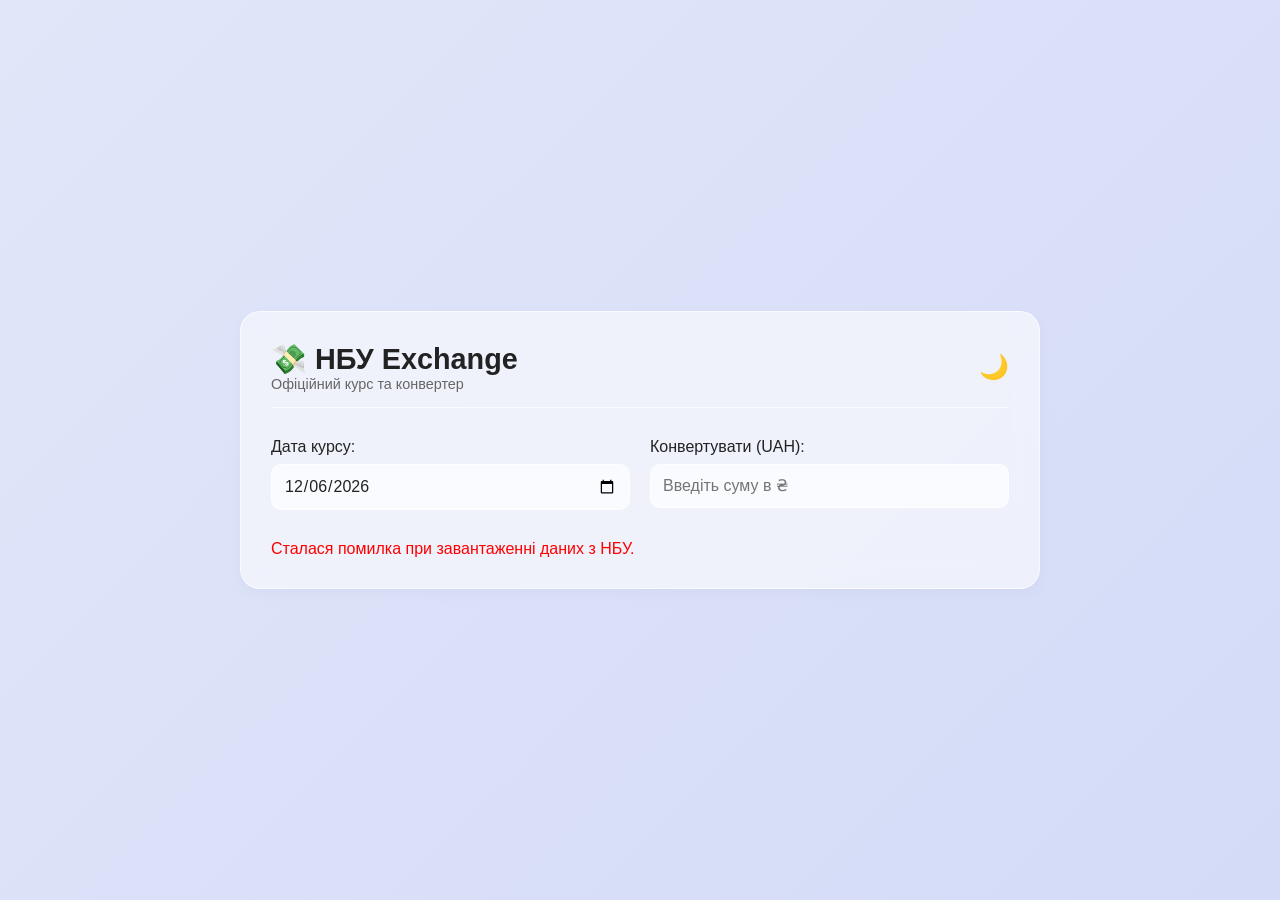
==== Calculator/index.html @ 5b1a69aa "Додано" ====
<!DOCTYPE html>
<html lang="uk" data-theme="light">
<head>
    <meta charset="UTF-8">
    <meta name="viewport" content="width=device-width, initial-scale=1.0">
    <title>НБУ | Курс та Конвертер</title>
    <link rel="stylesheet" href="style.css">
</head>
<body>
    <div class="app-container">
        <header>
            <div class="logo">
                <h1>💸 НБУ Exchange</h1>
                <p>Офіційний курс та конвертер</p>
            </div>
            <button id="theme-toggle" aria-label="Перемкнути тему">🌙</button>
        </header>

        <main>
            <section class="controls">
                <div class="control-group">
                    <label for="date-input">Дата курсу:</label>
                    <input type="date" id="date-input">
                </div>
                <div class="control-group">
                    <label for="uah-input">Конвертувати (UAH):</label>
                    <input type="number" id="uah-input" placeholder="Введіть суму в ₴" min="0">
                </div>
            </section>

            <section class="results">
                <div id="currency-grid" class="currency-grid">
                </div>
            </section>
        </main>
    </div>

    <script src="app.js"></script>
</body>
</html>
---- Calculator/style.css ----
:root {
    --bg-gradient: linear-gradient(135deg, #e1e6f9 0%, #d4dbf7 100%);
    --card-bg: rgba(242, 245, 252, 0.85);
    --text-color: #222222;
    --text-muted: #666666;
    --border: 1px solid rgba(255, 255, 255, 0.6);
    --shadow: 0 4px 15px rgba(0, 0, 0, 0.03);
    --input-bg: rgba(255, 255, 255, 0.7);
    --skeleton-base: rgba(255, 255, 255, 0.5);
    --skeleton-shine: rgba(255, 255, 255, 0.8);
}

[data-theme="dark"] {
    --bg-gradient: linear-gradient(135deg, #0f2027 0%, #203a43 50%, #2c5364 100%);
    --card-bg: rgba(0, 0, 0, 0.3);
    --text-color: #f1f1f1;
    --text-muted: #aaa;
    --border: 1px solid rgba(255, 255, 255, 0.1);
    --shadow: 0 8px 32px 0 rgba(0, 0, 0, 0.4);
    --input-bg: rgba(0, 0, 0, 0.5);
    --skeleton-base: rgba(255, 255, 255, 0.1);
    --skeleton-shine: rgba(255, 255, 255, 0.2);
}

* {
    box-sizing: border-box;
    margin: 0;
    padding: 0;
    font-family: 'Segoe UI', Roboto, Helvetica, Arial, sans-serif;
    transition: background-color 0.3s ease, color 0.3s ease;
}

body {
    min-height: 100vh;
    background: var(--bg-gradient);
    color: var(--text-color);
    display: flex;
    justify-content: center;
    align-items: center;
    padding: 20px;
}

.app-container {
    width: 100%;
    max-width: 800px;
    background: var(--card-bg);
    backdrop-filter: blur(12px);
    -webkit-backdrop-filter: blur(12px);
    border: var(--border);
    border-radius: 20px;
    padding: 30px;
    box-shadow: var(--shadow);
}

header {
    display: flex;
    justify-content: space-between;
    align-items: center;
    margin-bottom: 30px;
    border-bottom: var(--border);
    padding-bottom: 15px;
}

header h1 { font-size: 1.8rem; }
header p { color: var(--text-muted); font-size: 0.9rem; }

#theme-toggle {
    background: none;
    border: none;
    font-size: 1.5rem;
    cursor: pointer;
    transition: transform 0.2s;
}
#theme-toggle:hover { transform: scale(1.1); }

.controls {
    display: flex;
    gap: 20px;
    margin-bottom: 30px;
    flex-wrap: wrap;
}

.control-group {
    flex: 1;
    display: flex;
    flex-direction: column;
    min-width: 200px;
}

label { margin-bottom: 8px; font-weight: 500; }

input {
    padding: 12px;
    border-radius: 10px;
    border: var(--border);
    background: var(--input-bg);
    color: var(--text-color);
    font-size: 1rem;
    outline: none;
}
input:focus { border-color: #8ec5fc; }

.currency-grid {
    display: grid;
    grid-template-columns: repeat(auto-fill, minmax(220px, 1fr));
    gap: 20px;
}

.card {
    background: var(--card-bg);
    border: var(--border);
    border-radius: 12px;
    padding: 20px 24px;
    display: flex;
    flex-direction: column;
    gap: 15px;
    box-shadow: var(--shadow);
}

.card-header {
    display: flex;
    justify-content: space-between;
    align-items: center;
}

.card-header span:first-child {
    font-weight: 800;
    font-size: 1.25rem;
    color: #1a1a1a;
}

.rate { 
    font-size: 1.6rem; 
    font-weight: 300;
    color: #333;
}

.trend-up, .trend-down, .trend-flat {
    display: inline-flex;
    align-items: center;
    justify-content: center;
    width: 22px;
    height: 22px;
    border-radius: 4px;
    color: white;
    font-size: 0.9rem;
    font-weight: bold;
}

.trend-up {
    background-color: #4b8df8;
}

.trend-down {
    background-color: #f44336; 
}

.trend-flat {
    background-color: #9e9e9e;
}

.calc-result { 
    color: var(--text-muted); 
    font-size: 0.9rem; 
    margin-top: auto; 
}

.skeleton {
    background: linear-gradient(90deg, var(--skeleton-base) 25%, var(--skeleton-shine) 50%, var(--skeleton-base) 75%);
    background-size: 200% 100%;
    animation: loading 1.5s infinite;
    border-radius: 8px;
}
.skeleton-text { height: 20px; margin-bottom: 10px; width: 100%; }
.skeleton-title { height: 24px; width: 50%; }

@keyframes loading {
    0% { background-position: 200% 0; }
    100% { background-position: -200% 0; }
}
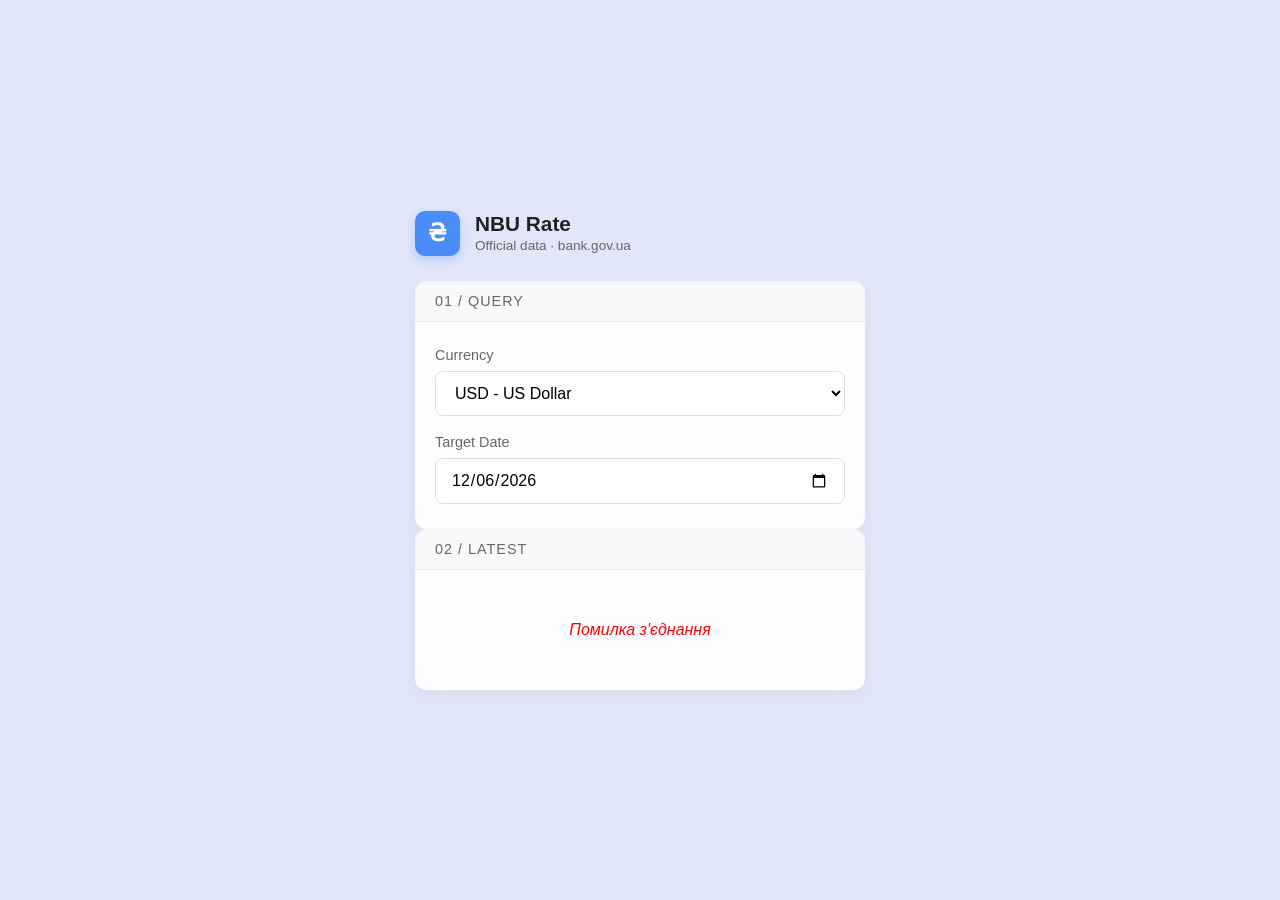
==== commit ce3c69cb: "Додано" ====
--- a/Calculator/index.html
+++ b/Calculator/index.html
@@ -1,40 +1,49 @@
 <!DOCTYPE html>
-<html lang="uk" data-theme="light">
+<html lang="uk">
 <head>
     <meta charset="UTF-8">
     <meta name="viewport" content="width=device-width, initial-scale=1.0">
-    <title>НБУ | Курс та Конвертер</title>
+    <title>NBU Rate</title>
     <link rel="stylesheet" href="style.css">
 </head>
 <body>
-    <div class="app-container">
+    <div class="container">
         <header>
-            <div class="logo">
-                <h1>💸 НБУ Exchange</h1>
-                <p>Офіційний курс та конвертер</p>
+            <div class="brand">
+                <span class="logo">₴</span>
+                <div class="brand-text">
+                    <span class="title">NBU Rate</span>
+                    <span class="subtitle">Official data · bank.gov.ua</span>
+                </div>
             </div>
-            <button id="theme-toggle" aria-label="Перемкнути тему">🌙</button>
         </header>
 
         <main>
-            <section class="controls">
-                <div class="control-group">
-                    <label for="date-input">Дата курсу:</label>
-                    <input type="date" id="date-input">
-                </div>
-                <div class="control-group">
-                    <label for="uah-input">Конвертувати (UAH):</label>
-                    <input type="number" id="uah-input" placeholder="Введіть суму в ₴" min="0">
+            <section class="panel">
+                <div class="panel-header">01 / Query</div>
+                <div class="panel-content">
+                    <div class="form-group">
+                        <label for="currency-select">Currency</label>
+                        <select id="currency-select">
+                            <option value="USD">USD - US Dollar</option>
+                            <option value="EUR">EUR - Euro</option>
+                            <option value="PLN">PLN - Polish Zloty</option>
+                        </select>
+                    </div>
+                    <div class="form-group">
+                        <label for="date-input">Target Date</label>
+                        <input type="date" id="date-input">
+                    </div>
                 </div>
             </section>
 
-            <section class="results">
-                <div id="currency-grid" class="currency-grid">
+            <section class="panel">
+                <div class="panel-header">02 / Latest</div>
+                <div class="panel-content" id="latest-rate-container">
                 </div>
             </section>
         </main>
     </div>
-
     <script src="app.js"></script>
 </body>
 </html>
--- a/Calculator/style.css
+++ b/Calculator/style.css
@@ -1,180 +1,150 @@
 :root {
-    --bg-gradient: linear-gradient(135deg, #e1e6f9 0%, #d4dbf7 100%);
-    --card-bg: rgba(242, 245, 252, 0.85);
-    --text-color: #222222;
+    --bg-main: #e1e6f9;
+    --panel-bg: rgba(255, 255, 255, 0.95);
+    --text-main: #222222;
     --text-muted: #666666;
-    --border: 1px solid rgba(255, 255, 255, 0.6);
-    --shadow: 0 4px 15px rgba(0, 0, 0, 0.03);
-    --input-bg: rgba(255, 255, 255, 0.7);
-    --skeleton-base: rgba(255, 255, 255, 0.5);
-    --skeleton-shine: rgba(255, 255, 255, 0.8);
+    --accent: #4b8df8;
+    --border-radius: 12px;
+    --shadow: 0 8px 20px rgba(0, 0, 0, 0.04);
 }
 
-[data-theme="dark"] {
-    --bg-gradient: linear-gradient(135deg, #0f2027 0%, #203a43 50%, #2c5364 100%);
-    --card-bg: rgba(0, 0, 0, 0.3);
-    --text-color: #f1f1f1;
-    --text-muted: #aaa;
-    --border: 1px solid rgba(255, 255, 255, 0.1);
-    --shadow: 0 8px 32px 0 rgba(0, 0, 0, 0.4);
-    --input-bg: rgba(0, 0, 0, 0.5);
-    --skeleton-base: rgba(255, 255, 255, 0.1);
-    --skeleton-shine: rgba(255, 255, 255, 0.2);
-}
-
-* {
-    box-sizing: border-box;
-    margin: 0;
-    padding: 0;
-    font-family: 'Segoe UI', Roboto, Helvetica, Arial, sans-serif;
-    transition: background-color 0.3s ease, color 0.3s ease;
+* { 
+    box-sizing: border-box; 
+    margin: 0; 
+    padding: 0; 
+    font-family: 'Segoe UI', Tahoma, sans-serif; 
 }
 
 body {
-    min-height: 100vh;
-    background: var(--bg-gradient);
-    color: var(--text-color);
+    background: var(--bg-main);
+    color: var(--text-main);
     display: flex;
     justify-content: center;
     align-items: center;
+    min-height: 100vh;
     padding: 20px;
 }
 
-.app-container {
+.container {
     width: 100%;
-    max-width: 800px;
-    background: var(--card-bg);
-    backdrop-filter: blur(12px);
-    -webkit-backdrop-filter: blur(12px);
-    border: var(--border);
-    border-radius: 20px;
-    padding: 30px;
-    box-shadow: var(--shadow);
+    max-width: 450px;
+    display: flex;
+    flex-direction: column;
+    gap: 20px;
 }
 
 header {
     display: flex;
-    justify-content: space-between;
     align-items: center;
-    margin-bottom: 30px;
-    border-bottom: var(--border);
-    padding-bottom: 15px;
+    margin-bottom: 5px;
 }
 
-header h1 { font-size: 1.8rem; }
-header p { color: var(--text-muted); font-size: 0.9rem; }
-
-#theme-toggle {
-    background: none;
-    border: none;
-    font-size: 1.5rem;
-    cursor: pointer;
-    transition: transform 0.2s;
-}
-#theme-toggle:hover { transform: scale(1.1); }
-
-.controls {
-    display: flex;
-    gap: 20px;
-    margin-bottom: 30px;
-    flex-wrap: wrap;
+.brand { 
+    display: flex; 
+    align-items: center; 
+    gap: 15px; 
 }
 
-.control-group {
-    flex: 1;
-    display: flex;
-    flex-direction: column;
-    min-width: 200px;
+.logo {
+    background: var(--accent);
+    color: white;
+    width: 45px; 
+    height: 45px;
+    display: flex; 
+    justify-content: center; 
+    align-items: center;
+    font-size: 1.5rem; 
+    font-weight: bold; 
+    border-radius: 10px;
+    box-shadow: 0 4px 10px rgba(75, 141, 248, 0.3);
 }
 
-label { margin-bottom: 8px; font-weight: 500; }
+.title { 
+    font-weight: bold; 
+    font-size: 1.3rem; 
+    display: block; 
+}
 
-input {
-    padding: 12px;
-    border-radius: 10px;
-    border: var(--border);
-    background: var(--input-bg);
-    color: var(--text-color);
+.subtitle { 
+    color: var(--text-muted); 
+    font-size: 0.85rem; 
+}
+
+.panel {
+    background: var(--panel-bg);
+    border-radius: var(--border-radius);
+    box-shadow: var(--shadow);
+    overflow: hidden;
+}
+
+.panel-header {
+    background: rgba(0, 0, 0, 0.02);
+    padding: 12px 20px;
+    font-size: 0.9rem;
+    color: var(--text-muted);
+    border-bottom: 1px solid rgba(0,0,0,0.04);
+    text-transform: uppercase;
+    letter-spacing: 1px;
+}
+
+.panel-content { 
+    padding: 25px 20px; 
+}
+
+.form-group { 
+    margin-bottom: 18px; 
+}
+
+.form-group:last-child { 
+    margin-bottom: 0; 
+}
+
+label { 
+    display: block; 
+    margin-bottom: 8px; 
+    color: var(--text-muted); 
+    font-size: 0.9rem; 
+}
+
+input, select {
+    width: 100%;
+    padding: 12px 15px;
+    border: 1px solid #dcdcdc;
+    border-radius: 8px;
     font-size: 1rem;
     outline: none;
-}
-input:focus { border-color: #8ec5fc; }
-
-.currency-grid {
-    display: grid;
-    grid-template-columns: repeat(auto-fill, minmax(220px, 1fr));
-    gap: 20px;
+    transition: border-color 0.2s;
+    background: white;
 }
 
-.card {
-    background: var(--card-bg);
-    border: var(--border);
-    border-radius: 12px;
-    padding: 20px 24px;
-    display: flex;
-    flex-direction: column;
-    gap: 15px;
-    box-shadow: var(--shadow);
+input:focus, select:focus { 
+    border-color: var(--accent); 
 }
 
-.card-header {
+#latest-rate-container {
     display: flex;
-    justify-content: space-between;
+    justify-content: center;
     align-items: center;
+    min-height: 120px;
 }
 
-.card-header span:first-child {
-    font-weight: 800;
-    font-size: 1.25rem;
-    color: #1a1a1a;
+.placeholder { 
+    color: var(--text-muted); 
+    font-style: italic; 
 }
 
-.rate { 
-    font-size: 1.6rem; 
-    font-weight: 300;
-    color: #333;
+.rate-display { 
+    text-align: center; 
 }
 
-.trend-up, .trend-down, .trend-flat {
-    display: inline-flex;
-    align-items: center;
-    justify-content: center;
-    width: 22px;
-    height: 22px;
-    border-radius: 4px;
-    color: white;
-    font-size: 0.9rem;
-    font-weight: bold;
+.rate-currency { 
+    font-size: 1.2rem; 
+    color: var(--text-muted); 
+    margin-bottom: 5px; 
 }
 
-.trend-up {
-    background-color: #4b8df8;
-}
-
-.trend-down {
-    background-color: #f44336; 
-}
-
-.trend-flat {
-    background-color: #9e9e9e;
-}
-
-.calc-result { 
-    color: var(--text-muted); 
-    font-size: 0.9rem; 
-    margin-top: auto; 
-}
-
-.skeleton {
-    background: linear-gradient(90deg, var(--skeleton-base) 25%, var(--skeleton-shine) 50%, var(--skeleton-base) 75%);
-    background-size: 200% 100%;
-    animation: loading 1.5s infinite;
-    border-radius: 8px;
-}
-.skeleton-text { height: 20px; margin-bottom: 10px; width: 100%; }
-.skeleton-title { height: 24px; width: 50%; }
-
-@keyframes loading {
-    0% { background-position: 200% 0; }
-    100% { background-position: -200% 0; }
+.rate-value { 
+    font-size: 2.8rem; 
+    font-weight: 300; 
+    color: #1a1a1a; 
 }
